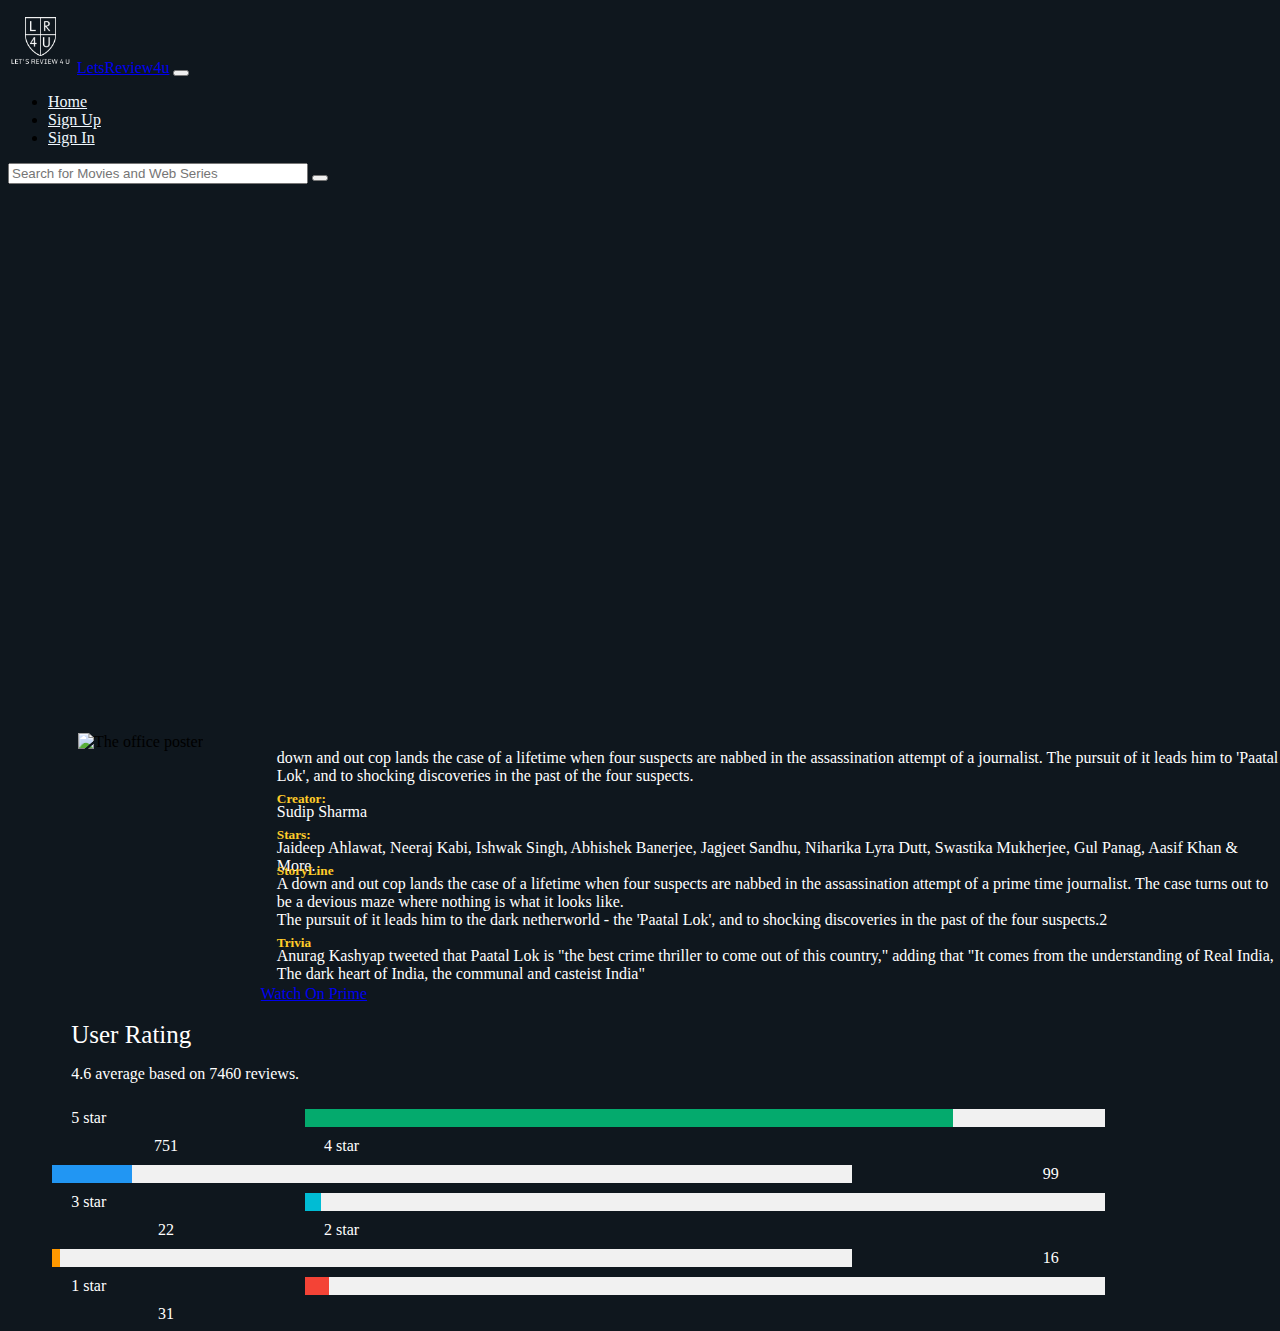
==== page10.html @ e5dd7528 "Add files via upload" ====
<!DOCTYPE html>
<html lang="en" dir="ltr">
  <head>
    <meta charset="utf-8">
    <link rel="stylesheet" href="primestyle.css">
    <link rel="icon" href="icon.ico">
    <link href="https://cdn.jsdelivr.net/npm/bootstrap@5.0.0-beta3/dist/css/bootstrap.min.css" rel="stylesheet" integrity="sha384-eOJMYsd53ii+scO/bJGFsiCZc+5NDVN2yr8+0RDqr0Ql0h+rP48ckxlpbzKgwra6" crossorigin="anonymous">
    <link rel="stylesheet" href="https://use.fontawesome.com/releases/v5.14.0/css/all.css" integrity="sha384-HzLeBuhoNPvSl5KYnjx0BT+WB0QEEqLprO+NBkkk5gbc67FTaL7XIGa2w1L0Xbgc" crossorigin="anonymous">
    <script src="https://cdn.jsdelivr.net/npm/bootstrap@5.0.0-beta3/dist/js/bootstrap.bundle.min.js" integrity="sha384-JEW9xMcG8R+pH31jmWH6WWP0WintQrMb4s7ZOdauHnUtxwoG2vI5DkLtS3qm9Ekf" crossorigin="anonymous"></script>
    <title>Paatallok</title>
  </head>
  <body class="b1">
    <!--------------------------navbar--------------------->
         <nav class="navbar navbar-expand-lg navbar-dark bg-dark" style="height:70px">
            <div class="container-fluid">
            <a class="navbar-brand" href="index.html"> <img src="phoenixlogo.png" style="height: 65px; width: 65px;"></a>
              <a class="navbar-brand" href="index.html">LetsReview4u</a>
              <button class="navbar-toggler" type="button" data-bs-toggle="collapse" data-bs-target="#navbarSupportedContent" aria-controls="navbarSupportedContent" aria-expanded="false" aria-label="Toggle navigation">
                <span class="navbar-toggler-icon"></span>
              </button>
              <div class="collapse navbar-collapse" id="navbarSupportedContent">
                <ul class="navbar-nav me-auto mb-2 mb-lg-0">
                  <li class="nav-item">
                    <a class="nav-link white" style="color:aliceblue;" href="#">Home</a>
                  </li>
                  <li class="nav-item">
                    <a class="nav-link white" style="color:aliceblue" href="#">Sign Up</a>
                  </li>
                  <li class="nav-item">
                    <a class="nav-link white" style="color:aliceblue" href="#">Sign In</a>
                  </li>
                </ul>
                <form class="d-flex">
                  <input class="form-control me-2" style="width: 300px;" type="search" placeholder="Search for Movies and Web Series"
                  aria-label="Search">
                  <button class="btn btn-success" type="submit"><i class="fas fa-search"></i></button>
                </form>
              </div>
            </div>
          </nav>
      <!---------------------------------->
    <iframe width="90%" height="600"  class="frame-edit"  src="https://www.youtube.com/embed/cNwWMW4mxO8" title="YouTube video player" frameborder="0" allow="accelerometer; autoplay; clipboard-write; encrypted-media; gyroscope; picture-in-picture" allowfullscreen></iframe>
    <div class="col-lg-3">
      <div class="image-edit">
        <img class="card-img-top" src="https://m.media-amazon.com/images/M/MV5BMTE5NWUyMmYtMWE1My00ZDhiLWExZjEtMGJjYTA0OGYwZjIwXkEyXkFqcGdeQXVyODQ5NDUwMDk@._V1_.jpg" title="The Office" alt="The office poster">
      </div>
      <p class="text-edit"> down and out cop lands the case of a lifetime when four suspects are nabbed in the assassination attempt of a journalist. The pursuit of it leads him to 'Paatal Lok', and to shocking discoveries in the past of the four suspects.</p> <br>
      <br>
      <h5 class="text-edit1"> <strong>Creator: </strong></h5> <br>
      <p class="text-edit">Sudip Sharma</p> <br>
      <h5 class="text-edit1"><strong>Stars: </strong></h5> <br>
      <p class="text-edit">Jaideep Ahlawat, Neeraj Kabi, Ishwak Singh, 	Abhishek Banerjee, Jagjeet Sandhu, Niharika Lyra Dutt, Swastika Mukherjee, Gul Panag, Aasif Khan & More.</p> <br>
      <h5 class="text-edit1"><strong>StoryLine</strong></h5> <br>
      <p class="text-edit">A down and out cop lands the case of a lifetime when four suspects are nabbed in the assassination attempt of a prime time journalist. The case turns out to be a devious maze where nothing is what it looks like.</p> <br>
      <br>
      <p class="text-edit"> The pursuit of it leads him to the dark netherworld - the 'Paatal Lok', and to shocking discoveries in the past of the four suspects.2</p> <br>
      <h5 class="text-edit1"><strong>Trivia</strong></h5><br>
      <p class="text-edit">Anurag Kashyap tweeted that Paatal Lok is "the best crime thriller to come out of this country," adding that "It comes from the understanding of Real India, The dark heart of India, the communal and casteist India"</p> <br>
      <br>
      <br>
        <a href="https://www.primevideo.com/detail/0G9IEOHCN8KMY6COD9ILGH7IY5/ref=atv_dp_share_cu_r" class="btn btn-primary watch">Watch On Prime</a>
    </div>
    <!-- Add icon library -->
    <br>
    <span class="heading">User Rating</span>
    <span class="fa fa-star checked"></span>
    <span class="fa fa-star checked"></span>
    <span class="fa fa-star checked"></span>
    <span class="fa fa-star checked"></span>
    <span class="fa fa-star"></span>
    <p class=text-edit3>4.6 average based on 7460 reviews.</p>



  <div class="row">
    <div class="side">
      <div>5 star</div>
    </div>
    <div class="middle">
      <div class="bar-container">
        <div class="bar-5"></div>
      </div>
    </div>
    <div class="side right">
      <div>751</div>
    </div>
    <div class="side">
      <div>4 star</div>
    </div>
    <div class="middle">
      <div class="bar-container">
        <div class="bar-4"></div>
      </div>
    </div>
    <div class="side right">
      <div>99</div>
    </div>
    <div class="side">
      <div>3 star</div>
    </div>
    <div class="middle">
      <div class="bar-container">
        <div class="bar-3"></div>
      </div>
    </div>
    <div class="side right">
      <div>22</div>
    </div>
    <div class="side">
      <div>2 star</div>
    </div>
    <div class="middle">
      <div class="bar-container">
        <div class="bar-2"></div>
      </div>
    </div>
    <div class="side right">
      <div>16</div>
    </div>
    <div class="side">
      <div>1 star</div>
    </div>
    <div class="middle">
      <div class="bar-container">
        <div class="bar-1"></div>
      </div>
    </div>
    <div class="side right">
      <div>31</div>
    </div>
  </div>

  </body>
</html>
---- primestyle.css ----
.b1 {
  background-color: #0f171e;
}

.carousel-size {
  height: 500px; /* width: 500px; */ max-height: 500px; max-width: 1100px; margin-left: auto; margin-right: auto; margin-top: auto; margin-bottom: auto;
 }

/*----------------cards------------------------*/
.space{
   margin:20px;
   margin-left:25px;
}

.c-text{
   font-size: 30px;
   padding:0;
   margin:0;
   text-align: center;
   color: whitesmoke
}



/*========================footer===========================*/
footer {
	padding:20px;
   background:black !important;
   color:white
}
.icon-align{
vertical-align: -webkit-baseline-middle
}
.icon-f{
   margin: 5px;
   margin-bottom: 0;
   color: whitesmoke;
}
.sub-footer  {
	background:#030303;
   padding-bottom:20px;
   color: floralwhite;
   text-align: center;
}

footer h4 {
	margin-bottom:30px;
	text-transform:uppercase;
	text-shadow:none;
	font-weight:550;
	color:#fff;
}

.mobile{
  margin-left: -1cm;
}

.footer-mid{
   margin-top:2cm;
   margin-left:-0.5cm;
   position: relative;
}


.form-group{
  padding: 5px;
  width: 80%;
}

.link-color{
color:white;
}
/*------------------------------------------------------*/

 .image-edit{
   width: 60%;
   float: left;
   margin-left: 70px;
 }

 .text-edit {
   position: absolute;
   margin-left: 21%;
   color: white;
 }


 .text-edit1 {
   position: absolute;
   margin-left: 21%;
   color:  #ffcc29;
 }


.frame-edit{
  margin:2% 5% 2% 5%;
}

.title_headings {
  margin-top: 20px;
  margin-bottom: 20px;
  margin-left: 10px;
  color: #f2f4f6;
}

.card-title {
  text-align: center;
}

.card1 {
  display: flex;
  flex-wrap: wrap;
  margin-left: 10px;
  margin-right: 5px;
  margin-bottom: 10px;
  border-radius: 10px;
  background-color: #1b2530;
  width: 17rem;
}



.card2 {
  display: flex;
  flex-wrap: wrap;
  margin-right: 300px;
  margin-bottom: 10px;
  border-radius: 10px;
  background-color: #1b2530;
  width: 17rem;
}

.card3 {

  margin-left: 10px;
  margin-bottom: 10px;
  border-radius: 10px;
  background-color: #1b2530;
  width: 17rem;
}

.card4 {

  margin-left: 10px;
  margin-bottom: 10px;
  border-radius: 10px;
  background-color: #1b2530;
  width: 17rem;
}

.card5 {

  margin-left: 10px;
  margin-bottom: 10px;
  border-radius: 10px;
  background-color: #1b2530;
  width: 17rem;
}



.card-img-top {

  height: 300px;
  width: 300px;
}


.card-body {
  color: #f2f4f6;
}

.card-text {

  font-size: 14px;
}

.inHeading {
    text-align: center;
}

.text-edit3 {
  margin-left: 5%;
  color: white;
}


* {
  box-sizing: border-box;
}


.heading {
  margin-left: 5%;
    color: white;
  font-size: 25px;
  margin-right: 25px;
}

.fa {

  font-size: 25px;
}

.checked {
  color: orange;
}

/* Three column layout */
.side {
margin-left: 5%;
    color: white;
  float: left;
  width: 15%;
  margin-top: 10px;
}

.middle {
  float: left;
  width: 70%;
  margin-top: 10px;
}

/* Place text to the right */
.right {

  color: white;
  text-align: center;
}

/* Clear floats after the columns */
.row:after {
  content: "";
  display: table;
  clear: both;
}

/* The bar container */
.bar-container {
  margin-left: 5%;
  width: 100%;
  max-width: 800px;
  background-color: #f1f1f1;
  text-align: center;
  color: white;
}

.watch {
  margin-left: 20%;
}

.bar-5 {width: 81%; height: 18px; background-color: #04AA6D; }
.bar-4 {width: 10%; height: 18px; background-color: #2196F3;}
.bar-3 {width: 2%; height: 18px; background-color: #00bcd4;}
.bar-2 {width: 1%; height: 18px; background-color: #ff9800;}
.bar-1 {width: 3%; height: 18px; background-color: #f44336;}

.bar-6 {width: 29%; height: 18px; background-color: #04AA6D; }
.bar-7 {width: 15%; height: 18px; background-color: #2196F3;}
.bar-8 {width: 25%; height: 18px; background-color: #00bcd4;}
.bar-9 {width: 16%; height: 18px; background-color: #ff9800;}
.bar-10 {width: 12%; height: 18px; background-color: #f44336;}

.bar-11 {width: 64%; height: 18px; background-color: #04AA6D; }
.bar-12 {width: 37%; height: 18px; background-color: #2196F3;}
.bar-13 {width: 6%; height: 18px; background-color: #00bcd4;}
.bar-14 {width: 1%; height: 18px; background-color: #ff9800;}
.bar-15 {width: 0.7%; height: 18px; background-color: #f44336;}

.bar-16 {width: 55%; height: 18px; background-color: #04AA6D; }
.bar-17 {width: 32%; height: 18px; background-color: #2196F3;}
.bar-18 {width: 7%; height: 18px; background-color: #00bcd4;}
.bar-19 {width: 2%; height: 18px; background-color: #ff9800;}
.bar-20 {width: 1%; height: 18px; background-color: #f44336;}

.bar-21 {width: 60%; height: 18px; background-color: #04AA6D; }
.bar-22 {width: 20%; height: 18px; background-color: #2196F3;}
.bar-23 {width: 15%; height: 18px; background-color: #00bcd4;}
.bar-24 {width: 3%; height: 18px; background-color: #ff9800;}
.bar-25 {width: 1%; height: 18px; background-color: #f44336;}

.bar-26 {width: 57%; height: 18px; background-color: #04AA6D; }
.bar-27 {width: 30%; height: 18px; background-color: #2196F3;}
.bar-28 {width: 7%; height: 18px; background-color: #00bcd4;}
.bar-29 {width: 2%; height: 18px; background-color: #ff9800;}
.bar-30 {width: 1%; height: 18px; background-color: #f44336;}


.bar-31 {width: 57%; height: 18px; background-color: #04AA6D; }
.bar-32 {width: 30%; height: 18px; background-color: #2196F3;}
.bar-33 {width: 7%; height: 18px; background-color: #00bcd4;}
.bar-34 {width: 2%; height: 18px; background-color: #ff9800;}
.bar-35 {width: 1%; height: 18px; background-color: #f44336;}


/* Responsive layout - make the columns stack on top of each other instead of next to each other */
@media (max-width: 400px) {
  .side, .middle {
    width: 100%;
  }
  /* Hide the right column on small screens */
  .right {
    display: none;
  }
}
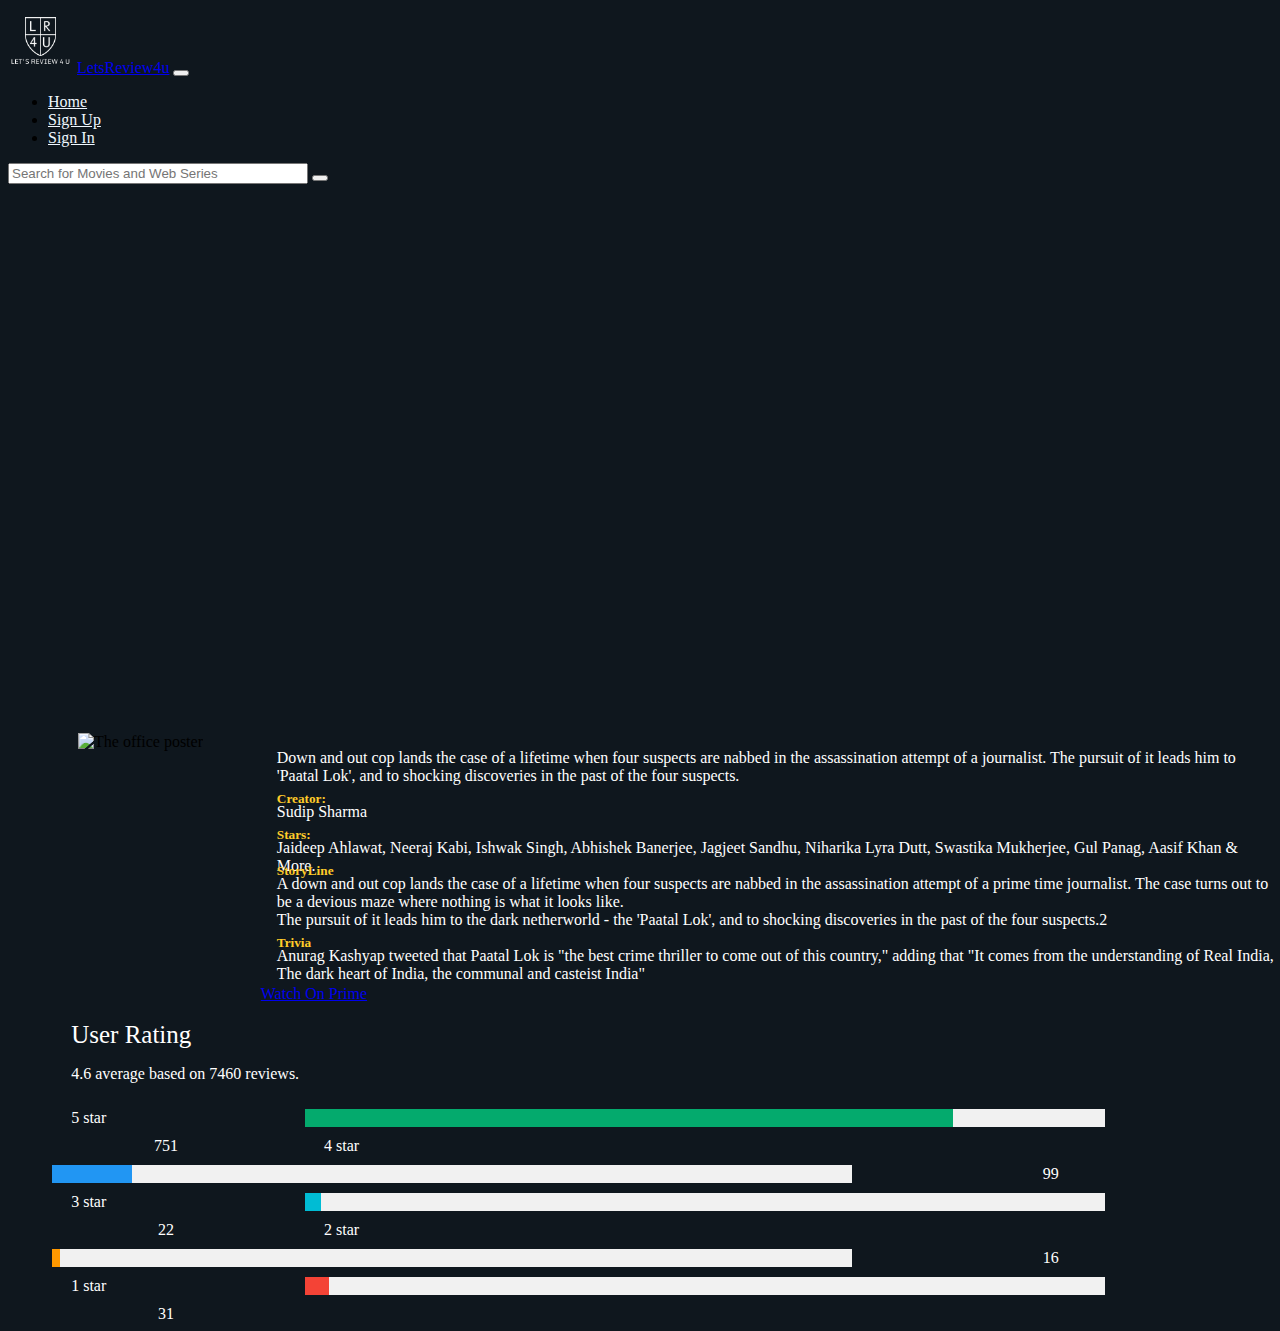
==== commit b27b2d53: "Add files via upload" ====
--- a/page10.html
+++ b/page10.html
@@ -44,7 +44,7 @@
       <div class="image-edit">
         <img class="card-img-top" src="https://m.media-amazon.com/images/M/MV5BMTE5NWUyMmYtMWE1My00ZDhiLWExZjEtMGJjYTA0OGYwZjIwXkEyXkFqcGdeQXVyODQ5NDUwMDk@._V1_.jpg" title="The Office" alt="The office poster">
       </div>
-      <p class="text-edit"> down and out cop lands the case of a lifetime when four suspects are nabbed in the assassination attempt of a journalist. The pursuit of it leads him to 'Paatal Lok', and to shocking discoveries in the past of the four suspects.</p> <br>
+      <p class="text-edit">Down and out cop lands the case of a lifetime when four suspects are nabbed in the assassination attempt of a journalist. The pursuit of it leads him to 'Paatal Lok', and to shocking discoveries in the past of the four suspects.</p> <br>
       <br>
       <h5 class="text-edit1"> <strong>Creator: </strong></h5> <br>
       <p class="text-edit">Sudip Sharma</p> <br>
--- a/primestyle.css
+++ b/primestyle.css
@@ -19,7 +19,6 @@
    text-align: center;
    color: whitesmoke
 }
-
 
 
 /*========================footer===========================*/
@@ -248,6 +247,30 @@
 .watch {
   margin-left: 20%;
 }
+
+.inner {
+  overflow: hidden;
+}
+
+.inner img{
+  transition: 1.5s ease;
+}
+
+.inner:hover img {
+  transform: scale(1.5);
+}
+
+
+
+
+@media screen and (max-width: 600px) {
+  .column {
+    width: 100%;
+    display: block;
+    margin-bottom: 20px;
+  }
+}
+
 
 .bar-5 {width: 81%; height: 18px; background-color: #04AA6D; }
 .bar-4 {width: 10%; height: 18px; background-color: #2196F3;}
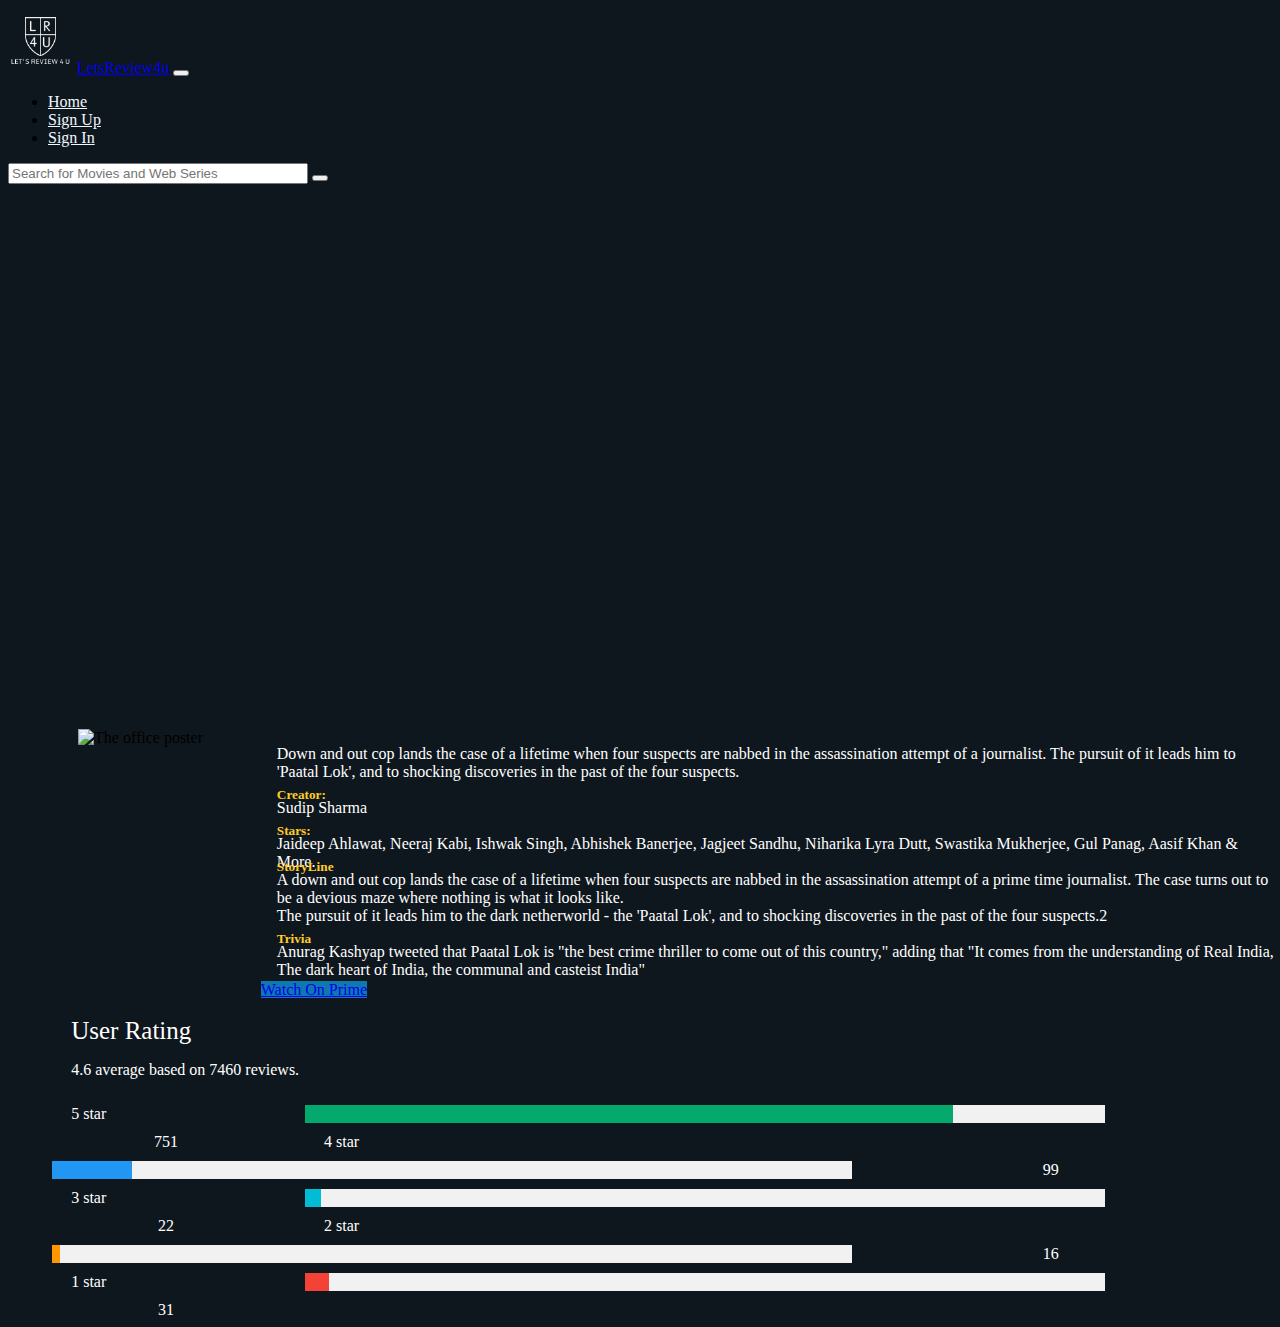
==== commit 360bd524: "Add files via upload" ====
--- a/page10.html
+++ b/page10.html
@@ -1,74 +1,78 @@
 <!DOCTYPE html>
 <html lang="en" dir="ltr">
-  <head>
-    <meta charset="utf-8">
-    <link rel="stylesheet" href="primestyle.css">
-    <link rel="icon" href="icon.ico">
-    <link href="https://cdn.jsdelivr.net/npm/bootstrap@5.0.0-beta3/dist/css/bootstrap.min.css" rel="stylesheet" integrity="sha384-eOJMYsd53ii+scO/bJGFsiCZc+5NDVN2yr8+0RDqr0Ql0h+rP48ckxlpbzKgwra6" crossorigin="anonymous">
-    <link rel="stylesheet" href="https://use.fontawesome.com/releases/v5.14.0/css/all.css" integrity="sha384-HzLeBuhoNPvSl5KYnjx0BT+WB0QEEqLprO+NBkkk5gbc67FTaL7XIGa2w1L0Xbgc" crossorigin="anonymous">
-    <script src="https://cdn.jsdelivr.net/npm/bootstrap@5.0.0-beta3/dist/js/bootstrap.bundle.min.js" integrity="sha384-JEW9xMcG8R+pH31jmWH6WWP0WintQrMb4s7ZOdauHnUtxwoG2vI5DkLtS3qm9Ekf" crossorigin="anonymous"></script>
-    <title>Paatallok</title>
-  </head>
-  <body class="b1">
-    <!--------------------------navbar--------------------->
-         <nav class="navbar navbar-expand-lg navbar-dark bg-dark" style="height:70px">
-            <div class="container-fluid">
-            <a class="navbar-brand" href="index.html"> <img src="phoenixlogo.png" style="height: 65px; width: 65px;"></a>
-              <a class="navbar-brand" href="index.html">LetsReview4u</a>
-              <button class="navbar-toggler" type="button" data-bs-toggle="collapse" data-bs-target="#navbarSupportedContent" aria-controls="navbarSupportedContent" aria-expanded="false" aria-label="Toggle navigation">
-                <span class="navbar-toggler-icon"></span>
-              </button>
-              <div class="collapse navbar-collapse" id="navbarSupportedContent">
-                <ul class="navbar-nav me-auto mb-2 mb-lg-0">
-                  <li class="nav-item">
-                    <a class="nav-link white" style="color:aliceblue;" href="#">Home</a>
-                  </li>
-                  <li class="nav-item">
-                    <a class="nav-link white" style="color:aliceblue" href="#">Sign Up</a>
-                  </li>
-                  <li class="nav-item">
-                    <a class="nav-link white" style="color:aliceblue" href="#">Sign In</a>
-                  </li>
-                </ul>
-                <form class="d-flex">
-                  <input class="form-control me-2" style="width: 300px;" type="search" placeholder="Search for Movies and Web Series"
-                  aria-label="Search">
-                  <button class="btn btn-success" type="submit"><i class="fas fa-search"></i></button>
-                </form>
-              </div>
-            </div>
-          </nav>
-      <!---------------------------------->
-    <iframe width="90%" height="600"  class="frame-edit"  src="https://www.youtube.com/embed/cNwWMW4mxO8" title="YouTube video player" frameborder="0" allow="accelerometer; autoplay; clipboard-write; encrypted-media; gyroscope; picture-in-picture" allowfullscreen></iframe>
-    <div class="col-lg-3">
-      <div class="image-edit">
-        <img class="card-img-top" src="https://m.media-amazon.com/images/M/MV5BMTE5NWUyMmYtMWE1My00ZDhiLWExZjEtMGJjYTA0OGYwZjIwXkEyXkFqcGdeQXVyODQ5NDUwMDk@._V1_.jpg" title="The Office" alt="The office poster">
+
+<head>
+  <meta charset="utf-8">
+  <meta name="viewport" content="width=device-width, initial-scale=1.0">
+  <link rel="stylesheet" href="primestyle.css">
+  <link rel="icon" href="icon.ico">
+  <link href="https://cdn.jsdelivr.net/npm/bootstrap@5.0.0-beta3/dist/css/bootstrap.min.css" rel="stylesheet" integrity="sha384-eOJMYsd53ii+scO/bJGFsiCZc+5NDVN2yr8+0RDqr0Ql0h+rP48ckxlpbzKgwra6" crossorigin="anonymous">
+  <link rel="stylesheet" href="https://use.fontawesome.com/releases/v5.14.0/css/all.css" integrity="sha384-HzLeBuhoNPvSl5KYnjx0BT+WB0QEEqLprO+NBkkk5gbc67FTaL7XIGa2w1L0Xbgc" crossorigin="anonymous">
+  <script src="https://cdn.jsdelivr.net/npm/bootstrap@5.0.0-beta3/dist/js/bootstrap.bundle.min.js" integrity="sha384-JEW9xMcG8R+pH31jmWH6WWP0WintQrMb4s7ZOdauHnUtxwoG2vI5DkLtS3qm9Ekf" crossorigin="anonymous"></script>
+  <title>Paatallok</title>
+</head>
+
+<body class="b1">
+  <!--------------------------navbar--------------------->
+  <nav class="navbar navbar-expand-lg navbar-dark bg-dark" style="height:70px">
+    <div class="container-fluid">
+      <a class="navbar-brand" href="index.html"> <img src="phoenixlogo.png" style="height: 65px; width: 65px;"></a>
+      <a class="navbar-brand" href="index.html">LetsReview4u</a>
+      <button class="navbar-toggler" type="button" data-bs-toggle="collapse" data-bs-target="#navbarSupportedContent" aria-controls="navbarSupportedContent" aria-expanded="false" aria-label="Toggle navigation">
+        <span class="navbar-toggler-icon"></span>
+      </button>
+      <div class="collapse navbar-collapse" id="navbarSupportedContent">
+        <ul class="navbar-nav me-auto mb-2 mb-lg-0">
+          <li class="nav-item">
+            <a class="nav-link white" style="color:aliceblue;" href="#">Home</a>
+          </li>
+          <li class="nav-item">
+            <a class="nav-link white" style="color:aliceblue" href="#">Sign Up</a>
+          </li>
+          <li class="nav-item">
+            <a class="nav-link white" style="color:aliceblue" href="#">Sign In</a>
+          </li>
+        </ul>
+        <form class="d-flex">
+          <input class="form-control me-2" style="width: 300px;" type="search" placeholder="Search for Movies and Web Series" aria-label="Search">
+          <button class="btn btn-success" type="submit"><i class="fas fa-search"></i></button>
+        </form>
       </div>
-      <p class="text-edit">Down and out cop lands the case of a lifetime when four suspects are nabbed in the assassination attempt of a journalist. The pursuit of it leads him to 'Paatal Lok', and to shocking discoveries in the past of the four suspects.</p> <br>
-      <br>
-      <h5 class="text-edit1"> <strong>Creator: </strong></h5> <br>
-      <p class="text-edit">Sudip Sharma</p> <br>
-      <h5 class="text-edit1"><strong>Stars: </strong></h5> <br>
-      <p class="text-edit">Jaideep Ahlawat, Neeraj Kabi, Ishwak Singh, 	Abhishek Banerjee, Jagjeet Sandhu, Niharika Lyra Dutt, Swastika Mukherjee, Gul Panag, Aasif Khan & More.</p> <br>
-      <h5 class="text-edit1"><strong>StoryLine</strong></h5> <br>
-      <p class="text-edit">A down and out cop lands the case of a lifetime when four suspects are nabbed in the assassination attempt of a prime time journalist. The case turns out to be a devious maze where nothing is what it looks like.</p> <br>
-      <br>
-      <p class="text-edit"> The pursuit of it leads him to the dark netherworld - the 'Paatal Lok', and to shocking discoveries in the past of the four suspects.2</p> <br>
-      <h5 class="text-edit1"><strong>Trivia</strong></h5><br>
-      <p class="text-edit">Anurag Kashyap tweeted that Paatal Lok is "the best crime thriller to come out of this country," adding that "It comes from the understanding of Real India, The dark heart of India, the communal and casteist India"</p> <br>
-      <br>
-      <br>
-        <a href="https://www.primevideo.com/detail/0G9IEOHCN8KMY6COD9ILGH7IY5/ref=atv_dp_share_cu_r" class="btn btn-primary watch">Watch On Prime</a>
     </div>
-    <!-- Add icon library -->
+  </nav>
+  <!---------------------------------->
+  <iframe width="90%" height="600" class="frame-edit" src="https://www.youtube.com/embed/cNwWMW4mxO8" title="YouTube video player" frameborder="0" allow="accelerometer; autoplay; clipboard-write; encrypted-media; gyroscope; picture-in-picture"
+    allowfullscreen></iframe>
+  <div class="col-lg-3">
+    <div class="image-edit">
+      <img class="card-img-top" src="https://m.media-amazon.com/images/M/MV5BMTE5NWUyMmYtMWE1My00ZDhiLWExZjEtMGJjYTA0OGYwZjIwXkEyXkFqcGdeQXVyODQ5NDUwMDk@._V1_.jpg" title="The Office" alt="The office poster">
+    </div>
+    <p class="text-edit">Down and out cop lands the case of a lifetime when four suspects are nabbed in the assassination attempt of a journalist. The pursuit of it leads him to 'Paatal Lok', and to shocking discoveries in the past of the four
+      suspects.</p> <br>
     <br>
-    <span class="heading">User Rating</span>
-    <span class="fa fa-star checked"></span>
-    <span class="fa fa-star checked"></span>
-    <span class="fa fa-star checked"></span>
-    <span class="fa fa-star checked"></span>
-    <span class="fa fa-star"></span>
-    <p class=text-edit3>4.6 average based on 7460 reviews.</p>
+    <h5 class="text-edit1"> <strong>Creator: </strong></h5> <br>
+    <p class="text-edit">Sudip Sharma</p> <br>
+    <h5 class="text-edit1"><strong>Stars: </strong></h5> <br>
+    <p class="text-edit">Jaideep Ahlawat, Neeraj Kabi, Ishwak Singh, Abhishek Banerjee, Jagjeet Sandhu, Niharika Lyra Dutt, Swastika Mukherjee, Gul Panag, Aasif Khan & More.</p> <br>
+    <h5 class="text-edit1"><strong>StoryLine</strong></h5> <br>
+    <p class="text-edit">A down and out cop lands the case of a lifetime when four suspects are nabbed in the assassination attempt of a prime time journalist. The case turns out to be a devious maze where nothing is what it looks like.</p> <br>
+    <br>
+    <p class="text-edit"> The pursuit of it leads him to the dark netherworld - the 'Paatal Lok', and to shocking discoveries in the past of the four suspects.2</p> <br>
+    <h5 class="text-edit1"><strong>Trivia</strong></h5><br>
+    <p class="text-edit">Anurag Kashyap tweeted that Paatal Lok is "the best crime thriller to come out of this country," adding that "It comes from the understanding of Real India, The dark heart of India, the communal and casteist India"</p> <br>
+    <br>
+    <br>
+    <a href="https://www.primevideo.com/detail/0G9IEOHCN8KMY6COD9ILGH7IY5/ref=atv_dp_share_cu_r" class="btn btn-primary watch">Watch On Prime</a>
+  </div>
+  <!-- Add icon library -->
+  <br>
+  <span class="heading">User Rating</span>
+  <span class="fa fa-star checked"></span>
+  <span class="fa fa-star checked"></span>
+  <span class="fa fa-star checked"></span>
+  <span class="fa fa-star checked"></span>
+  <span class="fa fa-star"></span>
+  <p class=text-edit3>4.6 average based on 7460 reviews.</p>
 
 
 
@@ -130,5 +134,6 @@
     </div>
   </div>
 
-  </body>
+</body>
+
 </html>
--- a/primestyle.css
+++ b/primestyle.css
@@ -3,102 +3,112 @@
 }
 
 .carousel-size {
-  height: 500px; /* width: 500px; */ max-height: 500px; max-width: 1100px; margin-left: auto; margin-right: auto; margin-top: auto; margin-bottom: auto;
- }
+  max-height: 1920px;
+  max-width: 1080px;
+  margin: auto;
+
+}
 
 /*----------------cards------------------------*/
-.space{
-   margin:20px;
-   margin-left:25px;
-}
-
-.c-text{
-   font-size: 30px;
-   padding:0;
-   margin:0;
-   text-align: center;
-   color: whitesmoke
-}
-
+.space {
+  margin: 20px;
+  margin-left: 25px;
+}
+
+.c-text {
+  font-size: 30px;
+  padding: 0;
+  margin: 0;
+  text-align: center;
+  color: whitesmoke
+}
 
 /*========================footer===========================*/
 footer {
-	padding:20px;
-   background:black !important;
-   color:white
-}
-.icon-align{
-vertical-align: -webkit-baseline-middle
-}
-.icon-f{
-   margin: 5px;
-   margin-bottom: 0;
-   color: whitesmoke;
-}
-.sub-footer  {
-	background:#030303;
-   padding-bottom:20px;
-   color: floralwhite;
-   text-align: center;
+  padding: 20px;
+  background: black !important;
+  color: white
+}
+
+.icon-align {
+  vertical-align: -webkit-baseline-middle
+}
+
+.icon-f {
+  margin: 5px;
+  margin-bottom: 0;
+  color: whitesmoke;
+}
+
+.sub-footer {
+  background: #030303;
+  padding-bottom: 20px;
+  color: floralwhite;
+  text-align: center;
 }
 
 footer h4 {
-	margin-bottom:30px;
-	text-transform:uppercase;
-	text-shadow:none;
-	font-weight:550;
-	color:#fff;
-}
-
-.mobile{
+  margin-bottom: 30px;
+  text-transform: uppercase;
+  text-shadow: none;
+  font-weight: 550;
+  color: #fff;
+}
+
+.mobile {
   margin-left: -1cm;
 }
 
-.footer-mid{
-   margin-top:2cm;
-   margin-left:-0.5cm;
-   position: relative;
-}
-
-
-.form-group{
-  padding: 5px;
+.footer-mid {
+  margin-top: 2cm;
+  margin-left: -0.5cm;
+  position: relative;
+}
+
+.form-group {
   width: 80%;
 }
 
-.link-color{
-color:white;
+.link-color {
+  color: white;
+}
+
+.subscribe_button {
+  margin-right: 10px;
 }
 /*------------------------------------------------------*/
 
- .image-edit{
-   width: 60%;
-   float: left;
-   margin-left: 70px;
- }
-
- .text-edit {
-   position: absolute;
-   margin-left: 21%;
-   color: white;
- }
-
-
- .text-edit1 {
-   position: absolute;
-   margin-left: 21%;
-   color:  #ffcc29;
- }
-
-
-.frame-edit{
-  margin:2% 5% 2% 5%;
+
+.link {
+  text-decoration: none;
+}
+
+.image-edit {
+  width: 60%;
+  float: left;
+  margin-left: 70px;
+}
+
+.text-edit {
+  position: absolute;
+  margin-left: 21%;
+  color: white;
+}
+
+.text-edit1 {
+  position: absolute;
+  margin-left: 21%;
+  color: #ffcc29;
+}
+
+.frame-edit {
+  display: block;
+  margin: 2% auto 2% auto;
+
 }
 
 .title_headings {
-  margin-top: 20px;
-  margin-bottom: 20px;
-  margin-left: 10px;
+  margin-left: 3%;
   color: #f2f4f6;
 }
 
@@ -107,75 +117,49 @@
 }
 
 .card1 {
-  display: flex;
-  flex-wrap: wrap;
-  margin-left: 10px;
-  margin-right: 5px;
-  margin-bottom: 10px;
+  transition: transform 0.2s ease;
+  margin: auto;
   border-radius: 10px;
   background-color: #1b2530;
   width: 17rem;
 }
 
 
-
-.card2 {
-  display: flex;
-  flex-wrap: wrap;
-  margin-right: 300px;
-  margin-bottom: 10px;
-  border-radius: 10px;
-  background-color: #1b2530;
-  width: 17rem;
-}
-
-.card3 {
-
-  margin-left: 10px;
-  margin-bottom: 10px;
-  border-radius: 10px;
-  background-color: #1b2530;
-  width: 17rem;
-}
-
-.card4 {
-
-  margin-left: 10px;
-  margin-bottom: 10px;
-  border-radius: 10px;
-  background-color: #1b2530;
-  width: 17rem;
-}
-
-.card5 {
-
-  margin-left: 10px;
-  margin-bottom: 10px;
-  border-radius: 10px;
-  background-color: #1b2530;
-  width: 17rem;
-}
-
-
-
 .card-img-top {
-
   height: 300px;
   width: 300px;
 }
 
-
 .card-body {
   color: #f2f4f6;
 }
 
 .card-text {
-
   font-size: 14px;
 }
 
+.card1:hover {
+  transform: scale(1.1);
+}
+
+.card2:hover {
+  transform: scale(1.1);
+}
+
+.card3:hover {
+  transform: scale(1.1);
+}
+
+.card4:hover {
+  transform: scale(1.1);
+}
+
+.card5:hover {
+  transform: scale(1.1);
+}
+
 .inHeading {
-    text-align: center;
+  text-align: center;
 }
 
 .text-edit3 {
@@ -183,21 +167,18 @@
   color: white;
 }
 
-
 * {
   box-sizing: border-box;
 }
 
-
 .heading {
   margin-left: 5%;
-    color: white;
+  color: white;
   font-size: 25px;
   margin-right: 25px;
 }
 
 .fa {
-
   font-size: 25px;
 }
 
@@ -207,8 +188,8 @@
 
 /* Three column layout */
 .side {
-margin-left: 5%;
-    color: white;
+  margin-left: 5%;
+  color: white;
   float: left;
   width: 15%;
   margin-top: 10px;
@@ -222,7 +203,6 @@
 
 /* Place text to the right */
 .right {
-
   color: white;
   text-align: center;
 }
@@ -248,21 +228,6 @@
   margin-left: 20%;
 }
 
-.inner {
-  overflow: hidden;
-}
-
-.inner img{
-  transition: 1.5s ease;
-}
-
-.inner:hover img {
-  transform: scale(1.5);
-}
-
-
-
-
 @media screen and (max-width: 600px) {
   .column {
     width: 100%;
@@ -271,56 +236,232 @@
   }
 }
 
-
-.bar-5 {width: 81%; height: 18px; background-color: #04AA6D; }
-.bar-4 {width: 10%; height: 18px; background-color: #2196F3;}
-.bar-3 {width: 2%; height: 18px; background-color: #00bcd4;}
-.bar-2 {width: 1%; height: 18px; background-color: #ff9800;}
-.bar-1 {width: 3%; height: 18px; background-color: #f44336;}
-
-.bar-6 {width: 29%; height: 18px; background-color: #04AA6D; }
-.bar-7 {width: 15%; height: 18px; background-color: #2196F3;}
-.bar-8 {width: 25%; height: 18px; background-color: #00bcd4;}
-.bar-9 {width: 16%; height: 18px; background-color: #ff9800;}
-.bar-10 {width: 12%; height: 18px; background-color: #f44336;}
-
-.bar-11 {width: 64%; height: 18px; background-color: #04AA6D; }
-.bar-12 {width: 37%; height: 18px; background-color: #2196F3;}
-.bar-13 {width: 6%; height: 18px; background-color: #00bcd4;}
-.bar-14 {width: 1%; height: 18px; background-color: #ff9800;}
-.bar-15 {width: 0.7%; height: 18px; background-color: #f44336;}
-
-.bar-16 {width: 55%; height: 18px; background-color: #04AA6D; }
-.bar-17 {width: 32%; height: 18px; background-color: #2196F3;}
-.bar-18 {width: 7%; height: 18px; background-color: #00bcd4;}
-.bar-19 {width: 2%; height: 18px; background-color: #ff9800;}
-.bar-20 {width: 1%; height: 18px; background-color: #f44336;}
-
-.bar-21 {width: 60%; height: 18px; background-color: #04AA6D; }
-.bar-22 {width: 20%; height: 18px; background-color: #2196F3;}
-.bar-23 {width: 15%; height: 18px; background-color: #00bcd4;}
-.bar-24 {width: 3%; height: 18px; background-color: #ff9800;}
-.bar-25 {width: 1%; height: 18px; background-color: #f44336;}
-
-.bar-26 {width: 57%; height: 18px; background-color: #04AA6D; }
-.bar-27 {width: 30%; height: 18px; background-color: #2196F3;}
-.bar-28 {width: 7%; height: 18px; background-color: #00bcd4;}
-.bar-29 {width: 2%; height: 18px; background-color: #ff9800;}
-.bar-30 {width: 1%; height: 18px; background-color: #f44336;}
-
-
-.bar-31 {width: 57%; height: 18px; background-color: #04AA6D; }
-.bar-32 {width: 30%; height: 18px; background-color: #2196F3;}
-.bar-33 {width: 7%; height: 18px; background-color: #00bcd4;}
-.bar-34 {width: 2%; height: 18px; background-color: #ff9800;}
-.bar-35 {width: 1%; height: 18px; background-color: #f44336;}
-
+.btn-primary, .btn-primary:visited {
+  background-color: #0f79af;
+}
+
+.btn-primary:hover {
+  background-color: #4CAF50;
+  /* Green */
+  color: white;
+}
+
+.bar-5 {
+  width: 81%;
+  height: 18px;
+  background-color: #04AA6D;
+}
+
+.bar-4 {
+  width: 10%;
+  height: 18px;
+  background-color: #2196F3;
+}
+
+.bar-3 {
+  width: 2%;
+  height: 18px;
+  background-color: #00bcd4;
+}
+
+.bar-2 {
+  width: 1%;
+  height: 18px;
+  background-color: #ff9800;
+}
+
+.bar-1 {
+  width: 3%;
+  height: 18px;
+  background-color: #f44336;
+}
+
+.bar-6 {
+  width: 29%;
+  height: 18px;
+  background-color: #04AA6D;
+}
+
+.bar-7 {
+  width: 15%;
+  height: 18px;
+  background-color: #2196F3;
+}
+
+.bar-8 {
+  width: 25%;
+  height: 18px;
+  background-color: #00bcd4;
+}
+
+.bar-9 {
+  width: 16%;
+  height: 18px;
+  background-color: #ff9800;
+}
+
+.bar-10 {
+  width: 12%;
+  height: 18px;
+  background-color: #f44336;
+}
+
+.bar-11 {
+  width: 64%;
+  height: 18px;
+  background-color: #04AA6D;
+}
+
+.bar-12 {
+  width: 37%;
+  height: 18px;
+  background-color: #2196F3;
+}
+
+.bar-13 {
+  width: 6%;
+  height: 18px;
+  background-color: #00bcd4;
+}
+
+.bar-14 {
+  width: 1%;
+  height: 18px;
+  background-color: #ff9800;
+}
+
+.bar-15 {
+  width: 0.7%;
+  height: 18px;
+  background-color: #f44336;
+}
+
+.bar-16 {
+  width: 55%;
+  height: 18px;
+  background-color: #04AA6D;
+}
+
+.bar-17 {
+  width: 32%;
+  height: 18px;
+  background-color: #2196F3;
+}
+
+.bar-18 {
+  width: 7%;
+  height: 18px;
+  background-color: #00bcd4;
+}
+
+.bar-19 {
+  width: 2%;
+  height: 18px;
+  background-color: #ff9800;
+}
+
+.bar-20 {
+  width: 1%;
+  height: 18px;
+  background-color: #f44336;
+}
+
+.bar-21 {
+  width: 60%;
+  height: 18px;
+  background-color: #04AA6D;
+}
+
+.bar-22 {
+  width: 20%;
+  height: 18px;
+  background-color: #2196F3;
+}
+
+.bar-23 {
+  width: 15%;
+  height: 18px;
+  background-color: #00bcd4;
+}
+
+.bar-24 {
+  width: 3%;
+  height: 18px;
+  background-color: #ff9800;
+}
+
+.bar-25 {
+  width: 1%;
+  height: 18px;
+  background-color: #f44336;
+}
+
+.bar-26 {
+  width: 57%;
+  height: 18px;
+  background-color: #04AA6D;
+}
+
+.bar-27 {
+  width: 30%;
+  height: 18px;
+  background-color: #2196F3;
+}
+
+.bar-28 {
+  width: 7%;
+  height: 18px;
+  background-color: #00bcd4;
+}
+
+.bar-29 {
+  width: 2%;
+  height: 18px;
+  background-color: #ff9800;
+}
+
+.bar-30 {
+  width: 1%;
+  height: 18px;
+  background-color: #f44336;
+}
+
+.bar-31 {
+  width: 57%;
+  height: 18px;
+  background-color: #04AA6D;
+}
+
+.bar-32 {
+  width: 30%;
+  height: 18px;
+  background-color: #2196F3;
+}
+
+.bar-33 {
+  width: 7%;
+  height: 18px;
+  background-color: #00bcd4;
+}
+
+.bar-34 {
+  width: 2%;
+  height: 18px;
+  background-color: #ff9800;
+}
+
+.bar-35 {
+  width: 1%;
+  height: 18px;
+  background-color: #f44336;
+}
 
 /* Responsive layout - make the columns stack on top of each other instead of next to each other */
 @media (max-width: 400px) {
   .side, .middle {
     width: 100%;
   }
+
   /* Hide the right column on small screens */
   .right {
     display: none;
